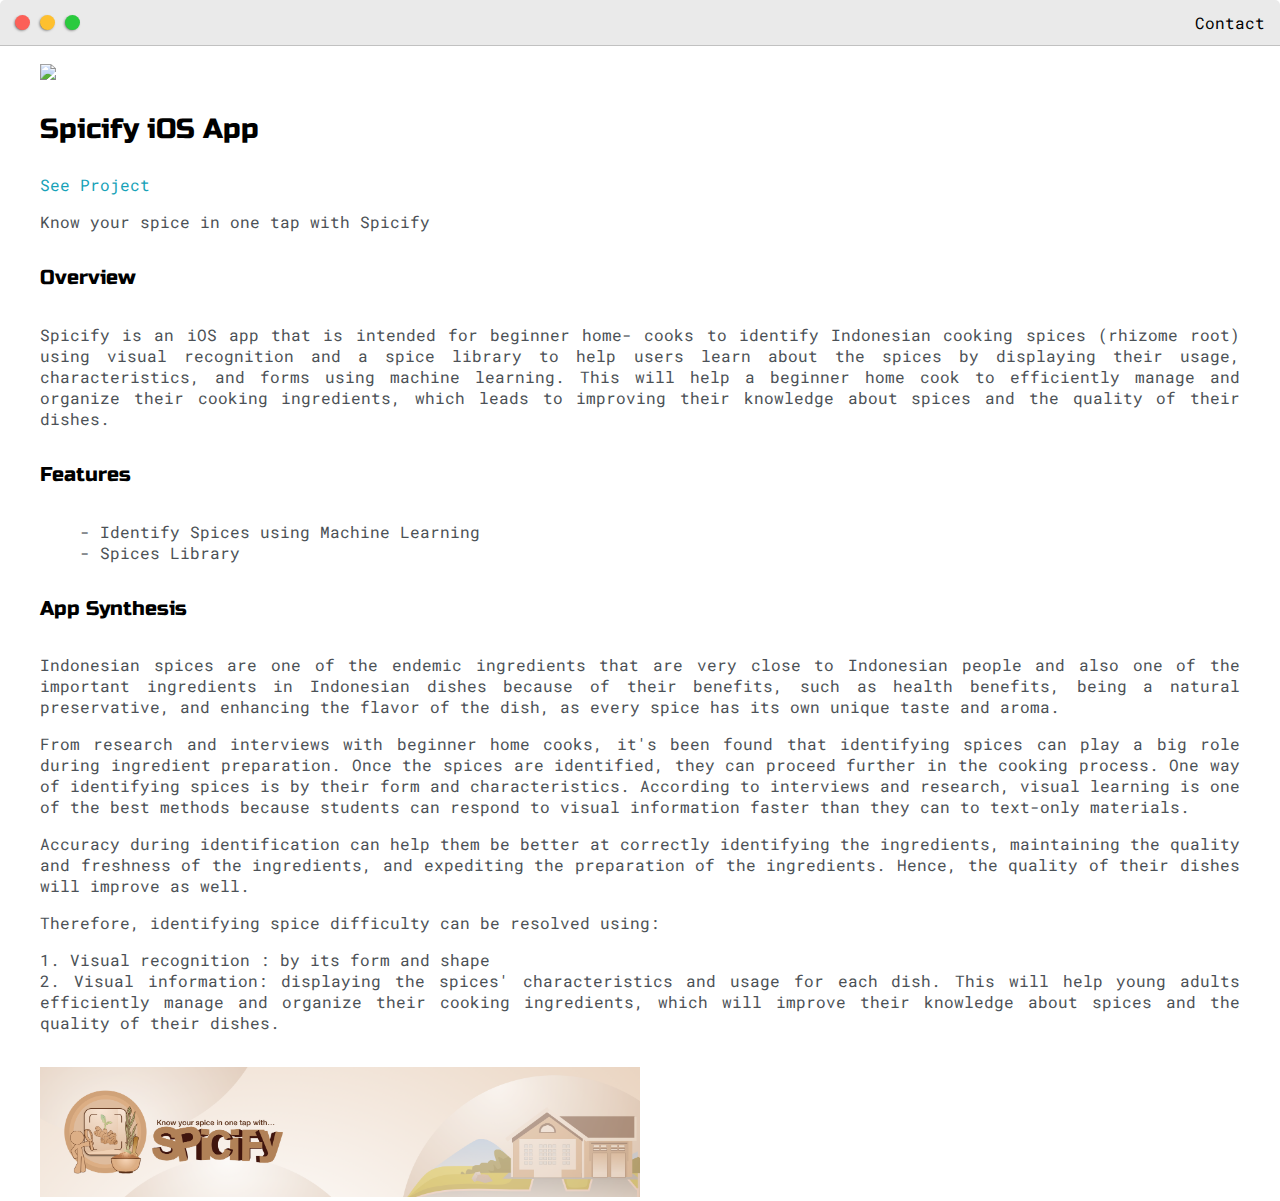
==== spicifyiosapp.html @ dece291c "Update Main" ====
<!DOCTYPE html>
<html>
  <head>
    <title>Spicify iOS App</title>
    <link rel="icon" href="./images/icon.ico" />
    <meta
      name="viewport"
      content="width=device-width, initial-scale=1, maximum-scale=1, minimum-scale=1"
    />
    <link
      href="https://fonts.googleapis.com/css2?family=Russo+One&display=swap"
      rel="stylesheet"
    />
    <link
      href="https://fonts.googleapis.com/css2?family=Roboto+Mono:wght@500&display=swap"
      rel="stylesheet"
    />
    <link rel="stylesheet" type="text/css" href="default.css" />
    <style type="text/css">
      .img-container {
        max-width: 600px;
      }
      img {
        width: 100%;
      }
    </style>
  </head>
  <body>
    <div class="nav-wrapper">
      <a href="index.html">
        <div class="dots-wrapper">
          <div id="dot-1" class="browser-dot"></div>
          <div id="dot-2" class="browser-dot"></div>
          <div id="dot-3" class="browser-dot"></div>
        </div>
      </a>

      <ul id="navigation">
        <li><a href="index.html#contact">Contact</a></li>
      </ul>
    </div>
    <div class="main-container">
      <br />
      <div class="img-container">
        <img src="images/spicifyiosapp.png" />
      </div>
      <h3>Spicify iOS App</h3>
      <p>
        <a
          target="_blank"
          href="https://github.com/ElkanaRahadian/CoreBluetoothChat"
          >See Project</a
        >
      </p>
      <p>Know your spice in one tap with Spicify</p>

      <h5>Overview</h5>
      <p>
        Spicify is an iOS app that is intended for beginner home- cooks to
        identify Indonesian cooking spices (rhizome root) using visual
        recognition and a spice library to help users learn about the spices by
        displaying their usage, characteristics, and forms using machine
        learning. This will help a beginner home cook to efficiently manage and
        organize their cooking ingredients, which leads to improving their
        knowledge about spices and the quality of their dishes.
      </p>

      <h5>Features</h5>
      <ul>
        <li>- Identify Spices using Machine Learning</li>
        <li>- Spices Library</li>
      </ul>

      <h5>App Synthesis</h5>
      <p>
        Indonesian spices are one of the endemic ingredients that are very close
        to Indonesian people and also one of the important ingredients in
        Indonesian dishes because of their benefits, such as health benefits,
        being a natural preservative, and enhancing the flavor of the dish, as
        every spice has its own unique taste and aroma.
      </p>
      <p>
        From research and interviews with beginner home cooks, it's been found
        that identifying spices can play a big role during ingredient
        preparation. Once the spices are identified, they can proceed further in
        the cooking process. One way of identifying spices is by their form and
        characteristics. According to interviews and research, visual learning
        is one of the best methods because students can respond to visual
        information faster than they can to text-only materials.
      </p>
      <p>
        Accuracy during identification can help them be better at correctly
        identifying the ingredients, maintaining the quality and freshness of
        the ingredients, and expediting the preparation of the ingredients.
        Hence, the quality of their dishes will improve as well.
      </p>
      <p>Therefore, identifying spice difficulty can be resolved using:</p>
      <p>
        1. Visual recognition : by its form and shape
        <br />
        2. Visual information: displaying the spices' characteristics and usage
        for each dish. This will help young adults efficiently manage and
        organize their cooking ingredients, which will improve their knowledge
        about spices and the quality of their dishes.
      </p>
      <br />

      <div class="img-container">
        <img src="images/spicifyfooter.png" />
      </div>
    </div>
  </body>
</html>
---- default.css ----
:root {
  --mainColor: #eaeaea;
  --secondaryColor: #fff;

  --borderColor: #c1c1c1;

  --mainText: black;
  --secondaryText: #4b5156;

  --themeDotBorder: #24292e;

  --previewBg: rgb(251, 249, 243, 0.8);
  --previewShadow: #f0ead6;

  --buttonColor: black;
}

html,
body {
  padding: 0;
  margin: 0;
  scroll-behavior: smooth;
}

body * {
  transition: 0.3s;
}

h1,
h2,
h3,
h4,
h5,
h6,
strong {
  color: var(--mainText);
  font-family: "Russo One", sans-serif;
  font-weight: 500;
}

p,
li,
span,
label,
input,
textarea {
  color: var(--secondaryText);
  font-family: "Roboto Mono", monospace;
}

a {
  text-decoration: none;
  color: #17a2b8;
}

ul {
  list-style: none;
}

h1 {
  font-size: 56px;
}
h2 {
  font-size: 36px;
}
h3 {
  font-size: 28px;
}
h4 {
  font-size: 24px;
}
h5 {
  font-size: 20px;
}
h6 {
  font-size: 16px;
}

.s1 {
  background-color: var(--mainColor);
  border-bottom: 1px solid var(--borderColor);
  overflow: auto;
}

.s2 {
  background-color: var(--secondaryColor);
  border-bottom: 1px solid var(--borderColor);
  overflow: auto;
}

.main-container {
  width: 1200px;
  margin: 0 auto;
}

.greeting-wrapper {
  display: grid;
  text-align: center;
  align-content: center;
  min-height: 10em;
}

.intro-wrapper {
  background-color: var(--secondaryColor);
  border: 1px solid var(--borderColor);
  border-radius: 5px 5px 0 0;

  -webkit-box-shadow: -1px 1px 3px -1px rgba(0, 0, 0, 0.75);
  -moz-box-shadow: -1px 1px 3px -1px rgba(0, 0, 0, 0.75);
  box-shadow: -1px 1px 3px -1px rgba(0, 0, 0, 0.75);

  display: grid;
  grid-template-columns: 1fr 1fr;
  grid-template-areas:
    "nav-wrapper nav-wrapper"
    "left-column right-column";
}

.nav-wrapper {
  border-radius: 5px 5px 0 0;
  grid-area: nav-wrapper;
  border-bottom: 1px solid var(--borderColor);
  display: flex;
  justify-content: space-between;
  align-items: center;
  background-color: var(--mainColor);
}

#navigation a {
  color: var(--mainText);
}

#navigation {
  margin: 0;
  padding: 10px;
}

#navigation li {
  display: inline-block;
  margin-right: 5px;
  margin-left: 5px;
}

.dots-wrapper {
  display: flex;
  padding: 10px;
}

#dot-1 {
  background-color: #fc6058;
}

#dot-2 {
  background-color: #fec02f;
}

#dot-3 {
  background-color: #2aca3e;
}

.browser-dot {
  background-color: black;
  height: 15px;
  width: 15px;
  border-radius: 50%;
  margin: 5px;

  -webkit-box-shadow: -1px 1px 3px -1px rgba(0, 0, 0, 0.75);
  -moz-box-shadow: -1px 1px 3px -1px rgba(0, 0, 0, 0.75);
  box-shadow: -1px 1px 3px -1px rgba(0, 0, 0, 0.75);
}

.left-column {
  grid-area: left-column;
  padding-top: 50px;
  padding-bottom: 50px;
}

#profile_pic {
  display: block;
  margin: 0 auto;

  height: 200px;
  width: 200px;
  object-fit: cover;
  border: 2px solid var(--borderColor);
}

#theme-options-wrapper {
  display: flex;
  justify-content: center;
}

.theme-dot {
  height: 30px;
  width: 30px;
  background-color: black;
  border-radius: 50%;

  margin: 5px;
  border: 2px solid var(--themeDotBorder);

  -webkit-box-shadow: -1px 1px 3px -1px rgba(0, 0, 0, 0.75);
  -moz-box-shadow: -1px 1px 3px -1px rgba(0, 0, 0, 0.75);
  box-shadow: -1px 1px 3px -1px rgba(0, 0, 0, 0.75);

  cursor: pointer;
}

.theme-dot:hover {
  border-width: 5px;
}

#light-mode {
  background-color: #fff;
}

#blue-mode {
  background-color: #192734;
}

#green-mode {
  background-color: #78866b;
}

#purple-mode {
  background-color: #7e4c74;
}

#settings-note {
  font-size: 12px;
  font-style: italic;
  text-align: center;
}

.right-column {
  grid-area: right-column;
  display: grid;
  align-content: center;

  padding-top: 50px;
  padding-bottom: 50px;
}

#preview-shadow {
  background-color: var(--previewShadow);
  max-width: 300px;
  height: 180px;
  padding-left: 30px;
  padding-top: 30px;
}

#preview {
  width: 300px;
  border: 1.5px solid #17a2b8;
  background-color: var(--previewBg);
  padding: 15px;
  position: relative;
}

.corner {
  width: 7px;
  height: 7px;
  border-radius: 50%;
  border: 1.5px solid #17a2b8;
  background-color: #fff;
  position: absolute;
}

#corner-tl {
  top: -5px;
  left: -5px;
}

#corner-tr {
  top: -5px;
  right: -5px;
}

#corner-br {
  bottom: -5px;
  right: -5px;
}

#corner-bl {
  bottom: -5px;
  left: -5px;
}

.about-wrapper {
  display: grid;
  grid-template-columns: repeat(auto-fit, minmax(320px, 1fr));
  padding-bottom: 50px;
  padding-top: 50px;
  gap: 100px;
}

#skills {
  display: flex;
  justify-content: space-evenly;
  background-color: var(--previewShadow);
}

.social-links {
  display: grid;
  align-content: center;
  text-align: center;
}

#social_img {
  width: 100%;
}

.post-wrapper {
  display: grid;
  grid-template-columns: repeat(auto-fit, 320px);
  gap: 20px;
  justify-content: center;
  padding-bottom: 50px;
}

.post {
  border: 1px solid var(--borderColor);
  -webkit-box-shadow: -2px 7px 21px -9px rgba(0, 0, 0, 0.75);
  -moz-box-shadow: -2px 7px 21px -9px rgba(0, 0, 0, 0.75);
  box-shadow: -2px 7px 21px -9px rgba(0, 0, 0, 0.75);
}

.thumbnail {
  display: block;
  width: 100%;
  height: 180px;
  object-fit: cover;
}

.post-preview {
  background-color: #fff;
  padding: 15px;
}

.post-title {
  color: black;
  margin: 0;
}

.post-intro {
  color: #4b5156;
  font-size: 14px;
}

#contact-form {
  display: block;
  max-width: 600px;
  margin: 0 auto;
  border: 1px solid var(--borderColor);
  padding: 15px;
  border-radius: 5px;
  background-color: var(--mainColor);
  margin-bottom: 50px;
}

#contact-form label {
  line-height: 2.7em;
}

#contact-form textarea {
  min-height: 100px;
  font-size: 14px;
}

.input-field {
  width: 100%;
  padding-top: 10px;
  padding-bottom: 10px;
  background-color: var(--secondaryColor);
  border-radius: 5px;
  border: 1px solid var(--borderColor);
  font-size: 14px;
}

#submit-btn {
  margin-top: 10px;
  width: 100%;
  padding-top: 10px;
  padding-bottom: 10px;
  color: #fff;
  background-color: var(--buttonColor);
  border: none;
}

.footer {
  background-color: var(--dark-color);
}
.footer__container {
  row-gap: 2rem;
}
.footer__title {
  font-size: var(--normal-font-size);
  color: var(--white-color);
  margin-bottom: var(--mb-2);
}
.footer__link {
  padding: 0.25rem 0;
}
.footer__link:hover {
  color: var(--first-color);
}
.footer__social {
  font-size: 1.4rem;
  margin-right: var(--mb-1);
}
.footer__social:hover {
  color: var(--first-color);
}

@media screen and (max-width: 1200px) {
  .main-container {
    width: 95%;
  }
}

@media screen and (max-width: 800px) {
  .intro-wrapper {
    grid-template-columns: 1fr;
    grid-template-areas:
      "nav-wrapper"
      "left-column"
      "right-column";
  }

  .right-column {
    justify-content: center;
  }
}

@media screen and (max-width: 400px) {
  #preview-shadow {
    max-width: 280px;
    height: 180px;
    padding-left: 10px;
    padding-top: 10px;
  }

  #preview {
    width: 280px;
  }
}

p {
  text-align: justify;
}
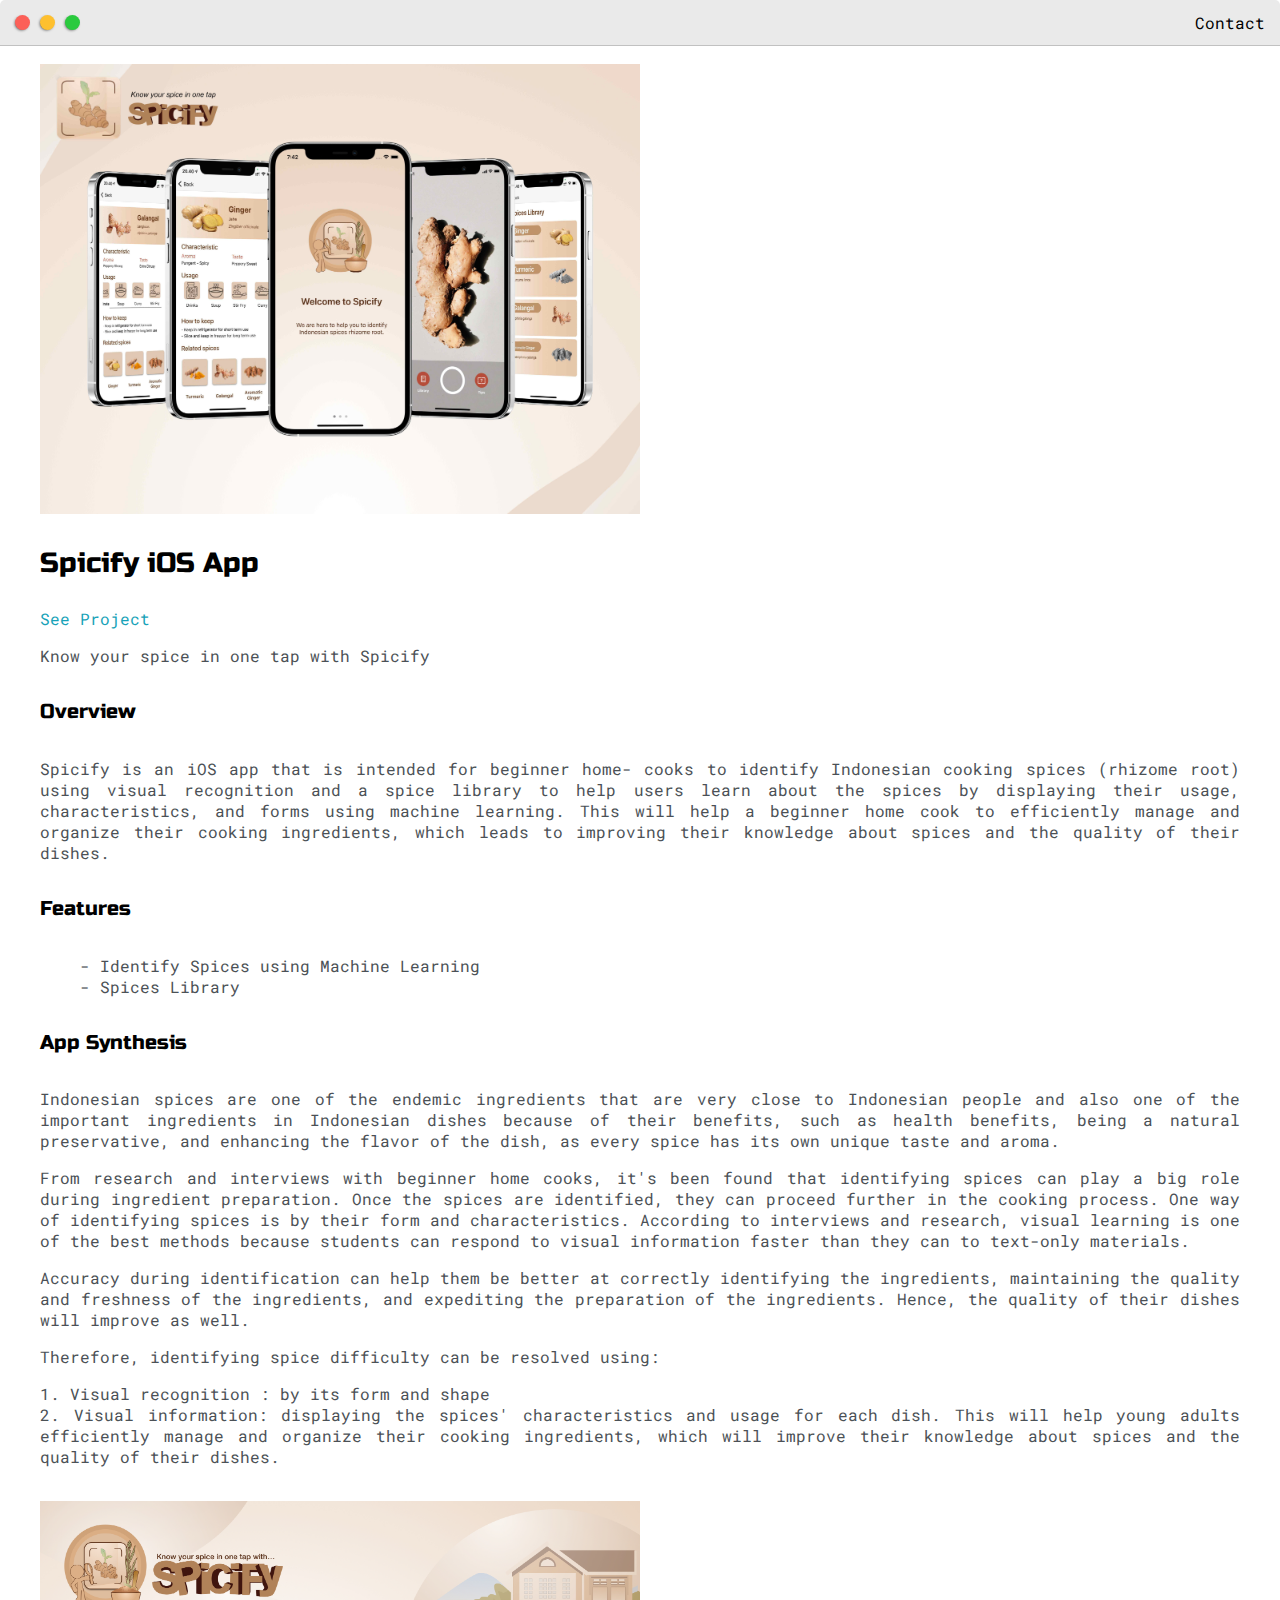
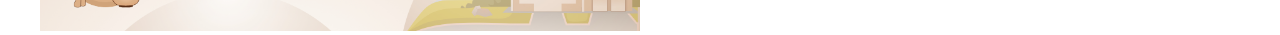
==== commit 28fda75b: "Update Spicify" ====
--- a/spicifyiosapp.html
+++ b/spicifyiosapp.html
@@ -42,13 +42,13 @@
     <div class="main-container">
       <br />
       <div class="img-container">
-        <img src="images/spicifyiosapp.png" />
+        <img src="images/spicifyiosapp.jpg" />
       </div>
       <h3>Spicify iOS App</h3>
       <p>
         <a
           target="_blank"
-          href="https://github.com/ElkanaRahadian/CoreBluetoothChat"
+          href="https://github.com/ElkanaRahadian/SpicifyiOSApp"
           >See Project</a
         >
       </p>
@@ -106,7 +106,7 @@
       <br />
 
       <div class="img-container">
-        <img src="images/spicifyfooter.png" />
+        <img src="images/spicifyfooter.jpg" />
       </div>
     </div>
   </body>
